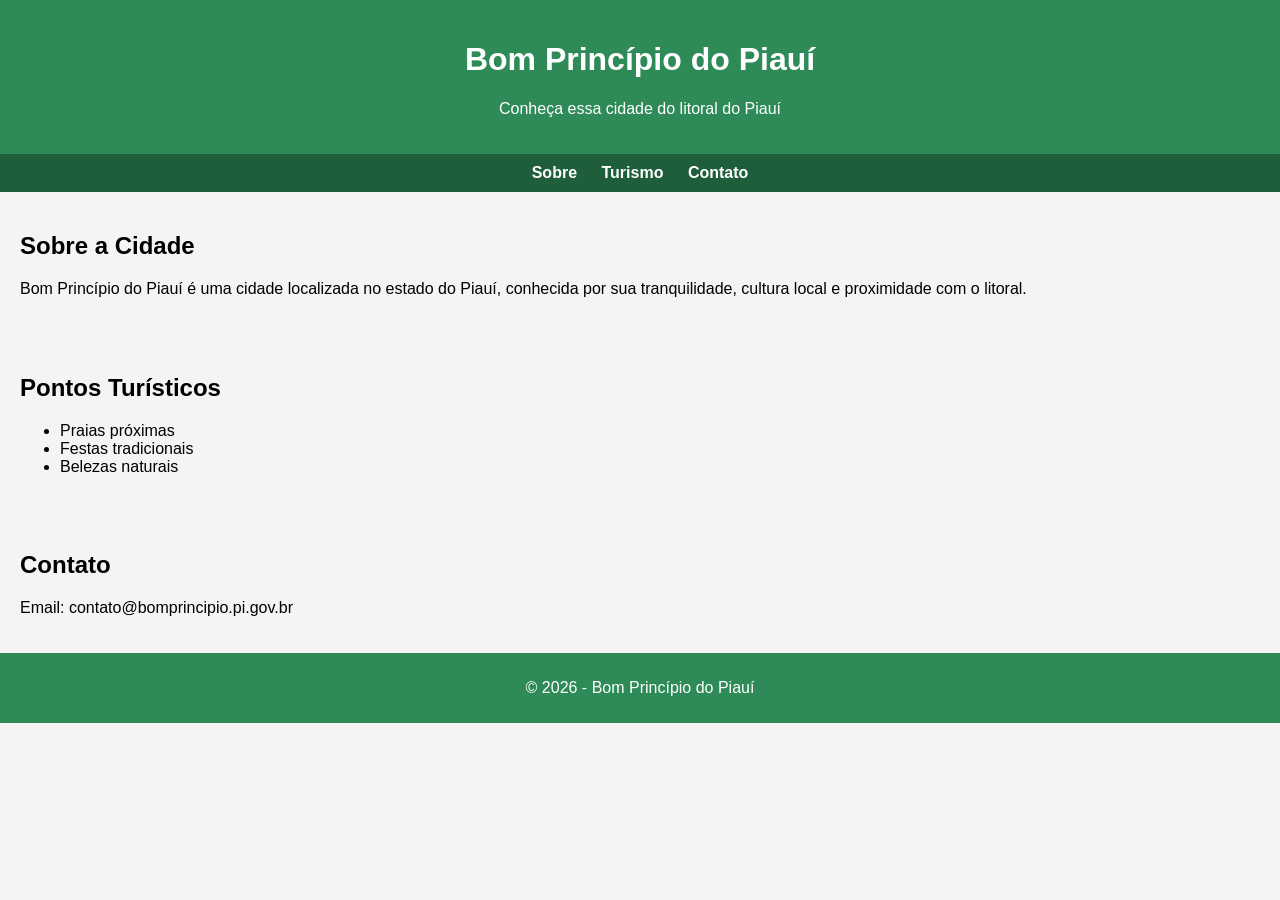
==== index.html @ b32007e1 "inicial site" ====
<!DOCTYPE html>
<html lang="pt-br">
<head>
    <meta charset="UTF-8">
    <title>Bom Princípio do Piauí</title>
    <style>
        body {
            font-family: Arial, sans-serif;
            margin: 0;
            background-color: #f4f4f4;
        }
        header {
            background-color: #2e8b57;
            color: white;
            padding: 20px;
            text-align: center;
        }
        nav {
            background-color: #1e5e3a;
            padding: 10px;
            text-align: center;
        }
        nav a {
            color: white;
            margin: 10px;
            text-decoration: none;
            font-weight: bold;
        }
        section {
            padding: 20px;
        }
        footer {
            background-color: #2e8b57;
            color: white;
            text-align: center;
            padding: 10px;
        }
    </style>
</head>
<body>

<header>
    <h1>Bom Princípio do Piauí</h1>
    <p>Conheça essa cidade do litoral do Piauí</p>
</header>

<nav>
    <a href="#sobre">Sobre</a>
    <a href="#turismo">Turismo</a>
    <a href="#contato">Contato</a>
</nav>

<section id="sobre">
    <h2>Sobre a Cidade</h2>
    <p>
        Bom Princípio do Piauí é uma cidade localizada no estado do Piauí, 
        conhecida por sua tranquilidade, cultura local e proximidade com o litoral.
    </p>
</section>

<section id="turismo">
    <h2>Pontos Turísticos</h2>
    <ul>
        <li>Praias próximas</li>
        <li>Festas tradicionais</li>
        <li>Belezas naturais</li>
    </ul>
</section>

<section id="contato">
    <h2>Contato</h2>
    <p>Email: contato@bomprincipio.pi.gov.br</p>
</section>

<footer>
    <p>&copy; 2026 - Bom Princípio do Piauí</p>
</footer>

</body>
</html>
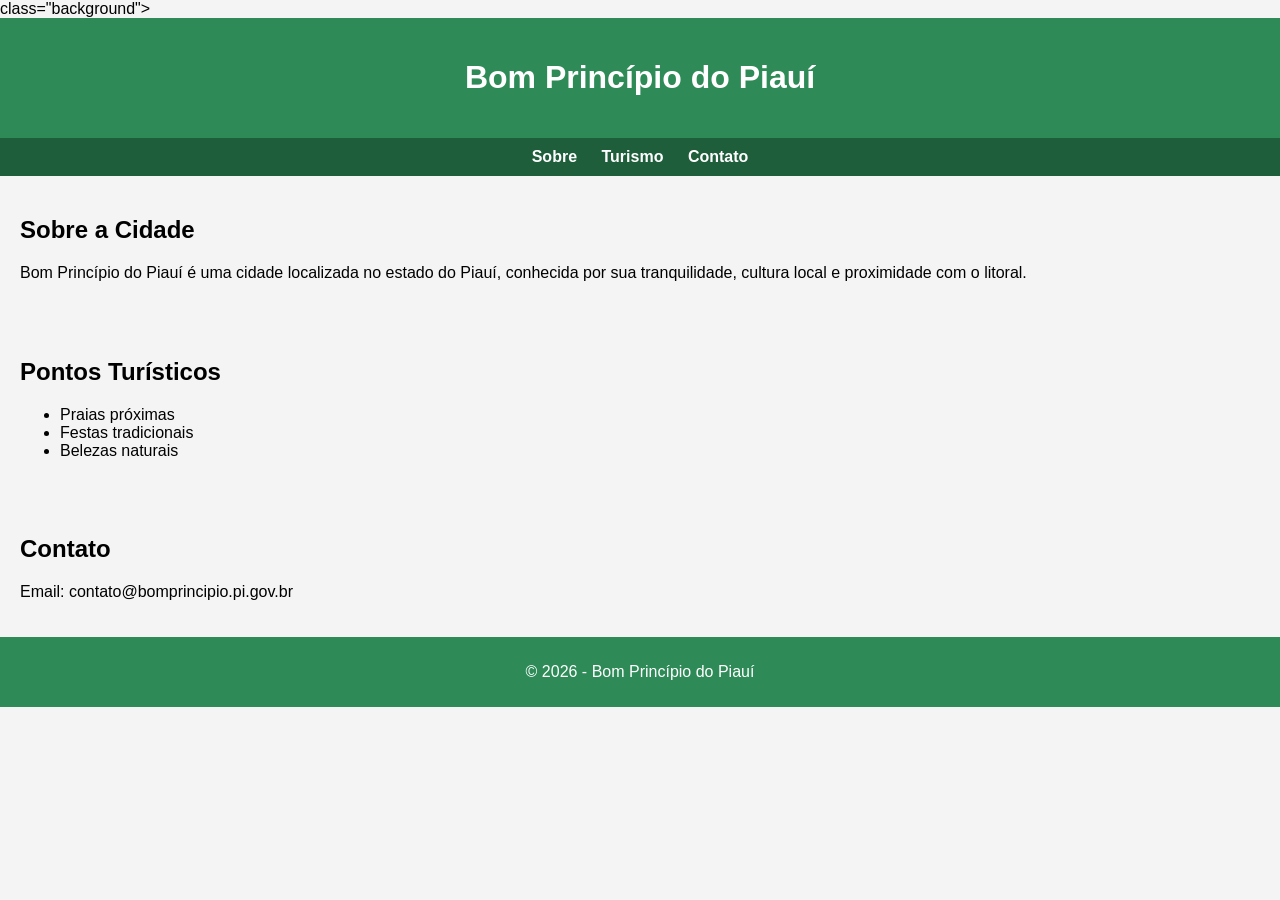
==== commit 763cd19e: "'erro'" ====
--- a/index.html
+++ b/index.html
@@ -2,7 +2,8 @@
 <html lang="pt-br">
 <head>
     <meta charset="UTF-8">
-    <title>Bom Princípio do Piauí</title>
+    <title>Home</title>
+    <link rel="stylesheet" href="style.css">
     <style>
         body {
             font-family: Arial, sans-serif;
@@ -36,12 +37,13 @@
             padding: 10px;
         }
     </style>
+    <div> class="background"></div>
 </head>
 <body>
 
 <header>
     <h1>Bom Princípio do Piauí</h1>
-    <p>Conheça essa cidade do litoral do Piauí</p>
+    <p></p>
 </header>
 
 <nav>
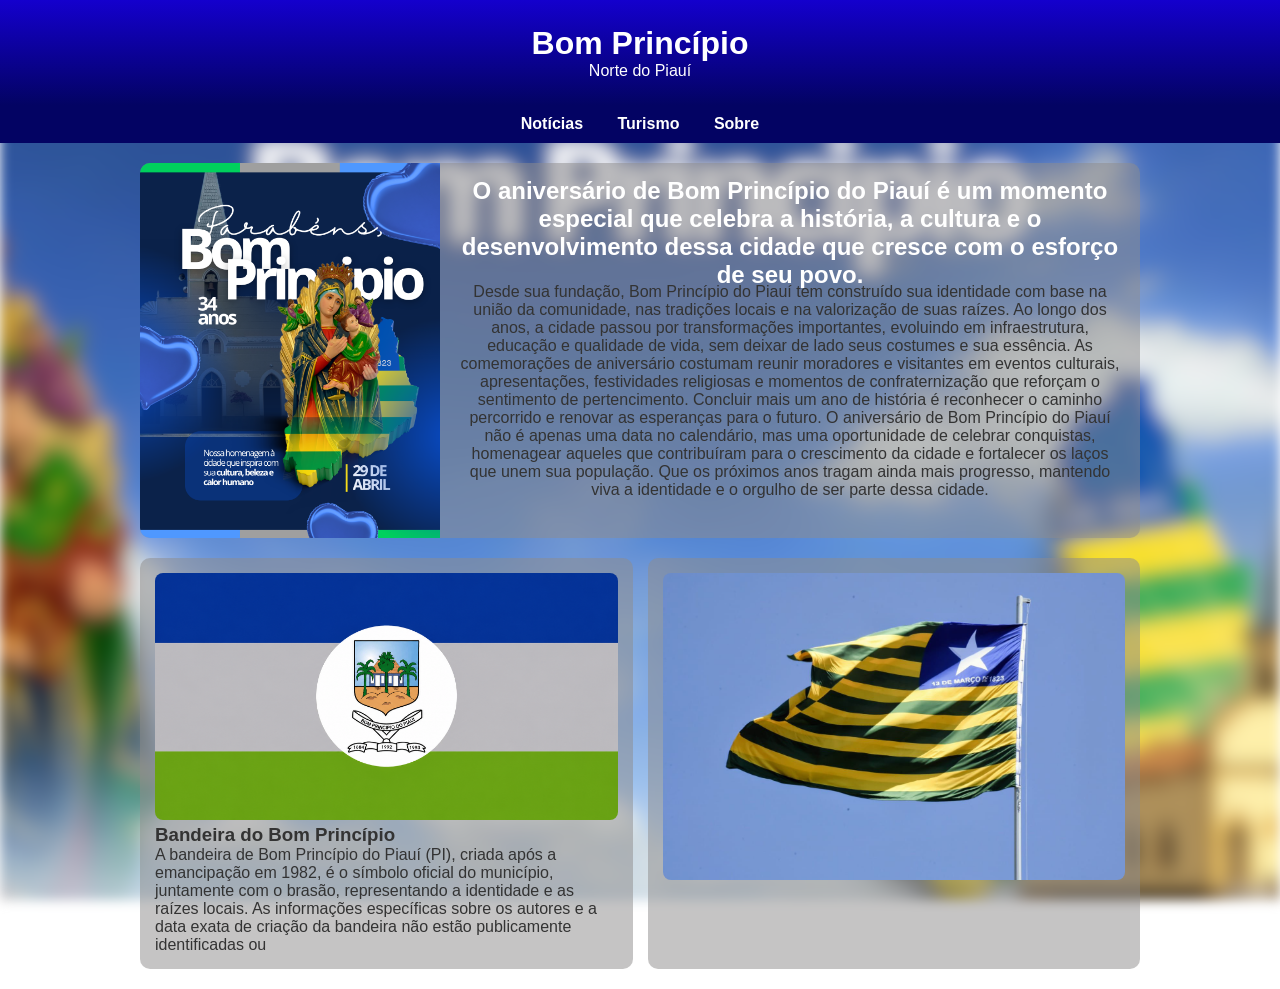
==== commit 2875fb7e: "site('final')" ====
--- a/index.html
+++ b/index.html
@@ -3,80 +3,50 @@
 <head>
     <meta charset="UTF-8">
     <title>Home</title>
-    <link rel="stylesheet" href="style.css">
-    <style>
-        body {
-            font-family: Arial, sans-serif;
-            margin: 0;
-            background-color: #f4f4f4;
-        }
-        header {
-            background-color: #2e8b57;
-            color: white;
-            padding: 20px;
-            text-align: center;
-        }
-        nav {
-            background-color: #1e5e3a;
-            padding: 10px;
-            text-align: center;
-        }
-        nav a {
-            color: white;
-            margin: 10px;
-            text-decoration: none;
-            font-weight: bold;
-        }
-        section {
-            padding: 20px;
-        }
-        footer {
-            background-color: #2e8b57;
-            color: white;
-            text-align: center;
-            padding: 10px;
-        }
-    </style>
-    <div> class="background"></div>
+    <link rel="stylesheet" href="css/style.css">
 </head>
 <body>
 
+<div class="background"></div>
+
 <header>
-    <h1>Bom Princípio do Piauí</h1>
-    <p></p>
+    <h1>Bom Princípio</h1>
+    <p>Norte do Piauí
 </header>
 
 <nav>
-    <a href="#sobre">Sobre</a>
-    <a href="#turismo">Turismo</a>
-    <a href="#contato">Contato</a>
+    <a href="#">Notícias</a>
+    <a href="#">Turismo</a>
+    <a href="#">Sobre</a>
 </nav>
 
-<section id="sobre">
-    <h2>Sobre a Cidade</h2>
-    <p>
-        Bom Princípio do Piauí é uma cidade localizada no estado do Piauí, 
-        conhecida por sua tranquilidade, cultura local e proximidade com o litoral.
-    </p>
-</section>
+<main>
+    <section class="destaque">
+        <img src="img/Parabens-bp.png" alt="aniversario">
+        <div>
+            <h2>O aniversário de Bom Princípio do Piauí é um momento especial que celebra a história, a cultura e o desenvolvimento dessa cidade que cresce com o esforço de seu povo.
+            </h2>
+            <p>Desde sua fundação, Bom Princípio do Piauí tem construído sua identidade com base na união da comunidade, nas tradições locais e na valorização de suas raízes. Ao longo dos anos, a cidade passou por transformações importantes, evoluindo em infraestrutura, educação e qualidade de vida, sem deixar de lado seus costumes e sua essência. As comemorações de aniversário costumam reunir moradores e visitantes em eventos culturais, apresentações, festividades religiosas e momentos de confraternização que reforçam o sentimento de pertencimento.
 
-<section id="turismo">
-    <h2>Pontos Turísticos</h2>
-    <ul>
-        <li>Praias próximas</li>
-        <li>Festas tradicionais</li>
-        <li>Belezas naturais</li>
-    </ul>
-</section>
+Concluir mais um ano de história é reconhecer o caminho percorrido e renovar as esperanças para o futuro. O aniversário de Bom Princípio do Piauí não é apenas uma data no calendário, mas uma oportunidade de celebrar conquistas, homenagear aqueles que contribuíram para o crescimento da cidade e fortalecer os laços que unem sua população. Que os próximos anos tragam ainda mais progresso, mantendo viva a identidade e o orgulho de ser parte dessa cidade.</p>
+        </div>
+    </section>
 
-<section id="contato">
-    <h2>Contato</h2>
-    <p>Email: contato@bomprincipio.pi.gov.br</p>
-</section>
+    <!-- NOTÍCIAS -->
+    <section class="noticias">
 
-<footer>
-    <p>&copy; 2026 - Bom Princípio do Piauí</p>
-</footer>
+        <article class="card">
+            <img src="img/bandeira-bp.png">
+            <h3>Bandeira do Bom Princípio</h3>
+            <p>A bandeira de Bom Princípio do Piauí (PI), criada após a emancipação em 1982, é o símbolo oficial do município, juntamente com o brasão, representando a identidade e as raízes locais. As informações específicas sobre os autores e a data exata de criação da bandeira não estão publicamente identificadas ou</p>
+        </article>
 
+        <article class="card">
+            <img src="img/bandeira-pi.png">
+        </article>
+
+    </section>
+
+</main>
 </body>
 </html>
--- a/css/style.css
+++ b/css/style.css
@@ -0,0 +1,95 @@
+* {
+    margin: 0;
+    padding: 0;
+    box-sizing: border-box;
+}
+
+body {
+    font-family: Arial, sans-serif;
+    color: #333;
+}
+
+.background {
+    position: fixed;
+    width: 100%;
+    height: 100%;
+    background: url("../img/bp-site.desfoque.png") no-repeat center/cover;
+    filter: blur(6px);
+    z-index: -1;
+}
+
+header {
+    background: linear-gradient(to bottom, #1400cd, #030363);
+    color: white;
+    text-align: center;
+    padding: 25px;
+}
+
+
+nav {
+    background: #030363;
+    text-align: center;
+    padding: 10px;
+}
+
+nav a {
+    color: white;
+    margin: 15px;
+    text-decoration: none;
+    font-weight: bold;
+    transition: 0.3s;
+}
+
+
+main {
+    max-width: 1000px;
+    margin: 20px auto;
+}
+
+.destaque {
+    display: flex;
+    background: rgba(143, 141, 141, 0.514);
+    border-radius: 10px;
+    overflow: hidden;
+    margin-bottom: 20px;
+    text-align: center;
+}
+
+h2 {
+    color: rgb(255, 255, 255);
+    display: flex;
+    justify-content: center;
+    align-items: center;
+    height: 100px;
+}
+
+.destaque img {
+    width: 300px;
+    object-fit: cover;
+}
+
+.destaque div {
+    padding: 20px;
+}
+
+.noticias {
+    display: grid;
+    grid-template-columns: repeat(auto-fit, minmax(250px, 1fr));
+    gap: 15px;
+}
+
+.card {
+    background: rgba(143, 141, 141, 0.514);
+    padding: 15px;
+    border-radius: 10px;
+    transition: 0.3s;
+}
+
+.card img {
+    width: 100%;
+    border-radius: 8px;
+}
+
+.card:hover {
+    transform: scale(1.03);
+}
